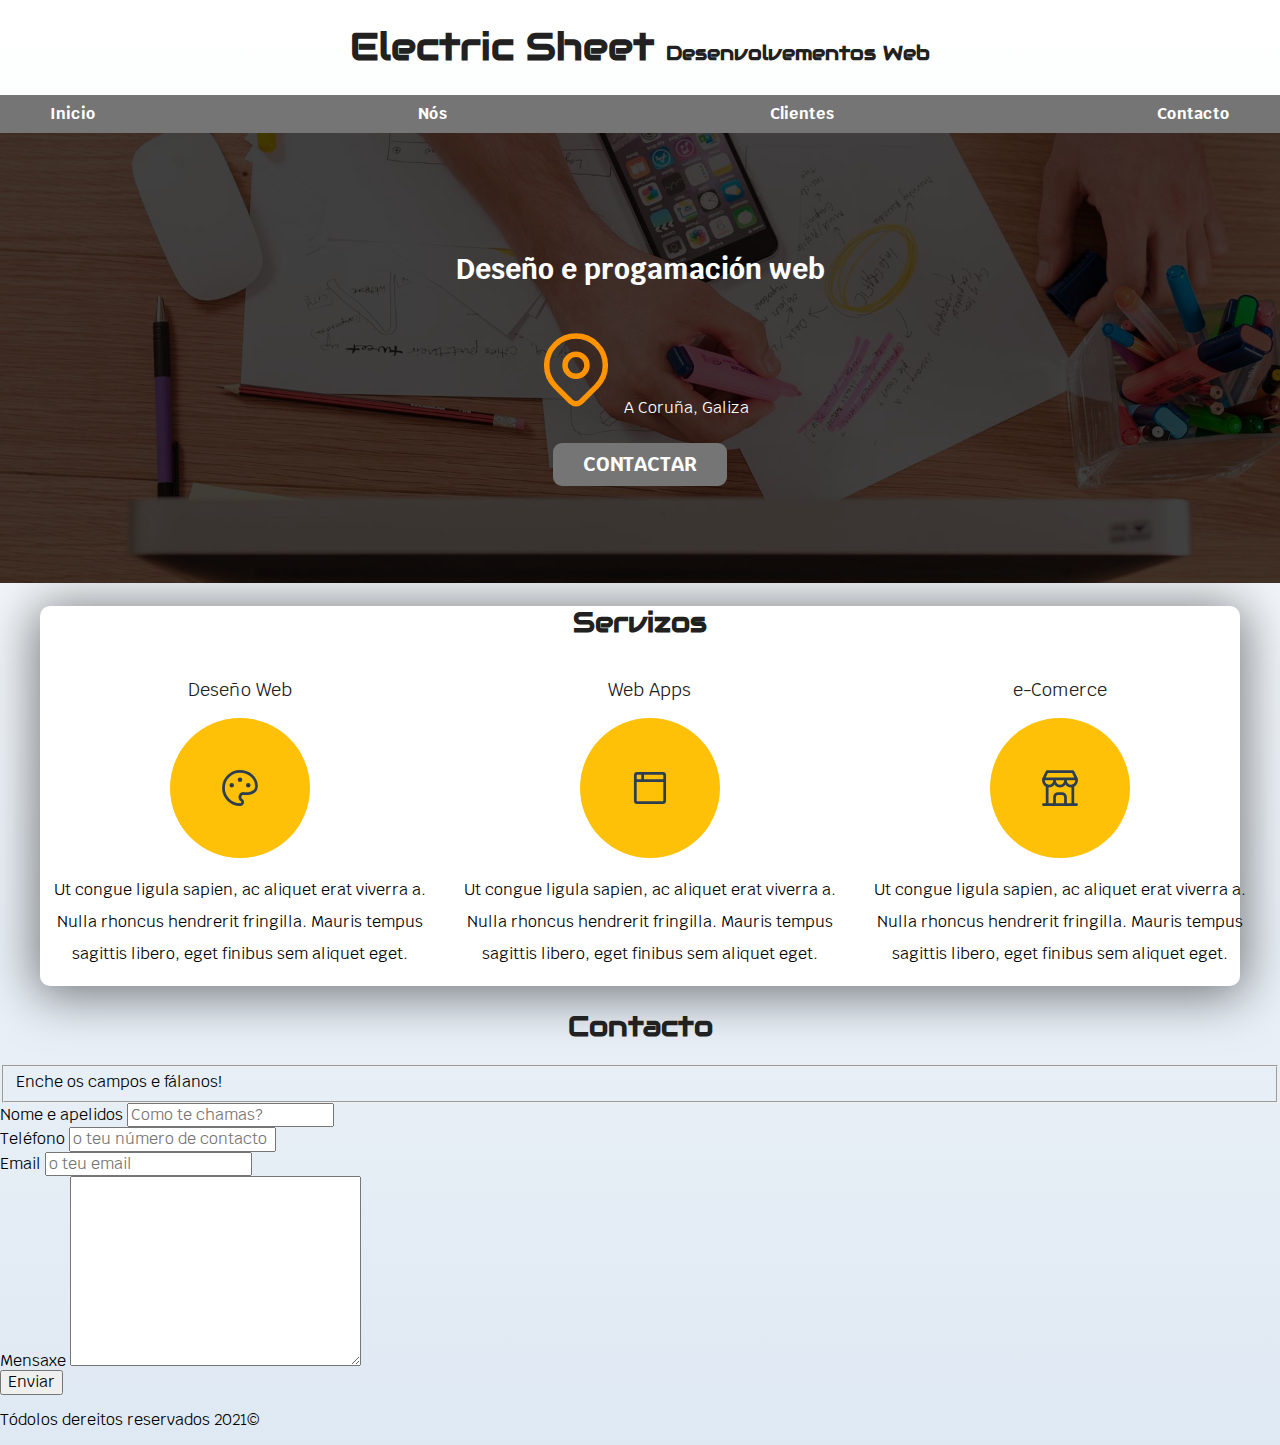
==== index.html @ 4d79a6ca "modificado footer" ====
<!DOCTYPE html>
<html lang="en">

<head>
    <meta charset="UTF-8">
    <meta name="viewport" content="width=device-width, initial-scale=1.0">
    <meta http-equiv="X-UA-Compatible" content="ie=edge">
    <title>Electric Sheet</title>
    <link rel="preload" href="css/normalize.css" as="style">
    <link rel="stylesheet" href="css/normalize.css" type="text/css">
    <style>
        @import url('https://fonts.googleapis.com/css2?family=Audiowide&display=swap');
        @import url('https://fonts.googleapis.com/css2?family=Krub:wght@400;700&display=swap');
    </style>
    <link rel="preload" href="css/style.css" as="style">
    <link rel="stylesheet" href="css/style.css" type="text/css">
</head>

<body>

    <header>
        <h1 class="titulo">Electric Sheet <span>Desenvolvementos Web</span></h1>
    </header>

    <div class="nav-bg">
        <nav class="navegacion contenedor">
            <a href="#">Inicio</a>
            <a href="nos.html">N&oacute;s</a>
            <a href="#">Clientes</a>
            <a href="#">Contacto</a>
        </nav>
    </div class="">
    <section class="hero">
        <div class="contido-hero">
            <h2>Dese&ntilde;o e progamaci&oacute;n web</h2>
            <!-- codigo icona punteiro mapa SVG -->
            <p><svg xmlns="http://www.w3.org/2000/svg" class="icon icon-tabler icon-tabler-map-pin" width="88"
                    height="88" viewBox="0 0 24 24" stroke-width="1.5" stroke="#ff9300" fill="none"
                    stroke-linecap="round" stroke-linejoin="round">
                    <path stroke="none" d="M0 0h24v24H0z" fill="none" />
                    <circle cx="12" cy="11" r="3" />
                    <path d="M17.657 16.657l-4.243 4.243a2 2 0 0 1 -2.827 0l-4.244 -4.243a8 8 0 1 1 11.314 0z" />
                </svg>
                A Coru&ntilde;a, Galiza</p> <!-- svg dentro do p para formato-->
            <a class="boton" href="#">Contactar</a>
        </div><!-- .contido-hero -->
    </section>
    <main class="contenedor sombra">
        <h2 class="titulo">Servizos</h2>

        <div class="servizos">
            <section class="servizo">
                <h3>Dese&ntilde;o Web</h3>
                <div class="iconos">
                    <svg xmlns="http://www.w3.org/2000/svg" class="icon icon-tabler icon-tabler-palette" width="44" height="44"
                        viewBox="0 0 24 24" stroke-width="1.5" stroke="#2c3e50" fill="none" stroke-linecap="round"
                        stroke-linejoin="round">
                        <path stroke="none" d="M0 0h24v24H0z" fill="none" />
                        <path
                            d="M12 21a9 9 0 1 1 0 -18a9 8 0 0 1 9 8a4.5 4 0 0 1 -4.5 4h-2.5a2 2 0 0 0 -1 3.75a1.3 1.3 0 0 1 -1 2.25" />
                        <circle cx="7.5" cy="10.5" r=".5" fill="currentColor" />
                        <circle cx="12" cy="7.5" r=".5" fill="currentColor" />
                        <circle cx="16.5" cy="10.5" r=".5" fill="currentColor" />
                    </svg>
                </div>
                <p>Ut congue ligula sapien, ac aliquet erat viverra a. Nulla rhoncus hendrerit fringilla. Mauris tempus
                    sagittis
                    libero, eget finibus sem aliquet eget.</p>
            </section>
            <section class="servizo">
                <h3>Web Apps</h3>
                <div class="iconos">
                    <svg xmlns="http://www.w3.org/2000/svg" class="icon icon-tabler icon-tabler-browser" width="44" height="44"
                        viewBox="0 0 24 24" stroke-width="1.5" stroke="#2c3e50" fill="none" stroke-linecap="round"
                        stroke-linejoin="round">
                        <path stroke="none" d="M0 0h24v24H0z" fill="none" />
                        <rect x="4" y="4" width="16" height="16" rx="1" />
                        <line x1="4" y1="8" x2="20" y2="8" />
                        <line x1="8" y1="4" x2="8" y2="8" />
                    </svg>
                </div>
                <p>Ut congue ligula sapien, ac aliquet erat viverra a. Nulla rhoncus hendrerit fringilla. Mauris tempus
                    sagittis
                    libero, eget finibus sem aliquet eget.</p>
            </section>
            <section class="servizo">
                <h3>e-Comerce</h3>
                <div class="iconos">
                    <svg xmlns="http://www.w3.org/2000/svg" class="icon icon-tabler icon-tabler-building-store" width="44" height="44"
                        viewBox="0 0 24 24" stroke-width="1.5" stroke="#2c3e50" fill="none" stroke-linecap="round"
                        stroke-linejoin="round">
                        <path stroke="none" d="M0 0h24v24H0z" fill="none" />
                        <line x1="3" y1="21" x2="21" y2="21" />
                        <path d="M3 7v1a3 3 0 0 0 6 0v-1m0 1a3 3 0 0 0 6 0v-1m0 1a3 3 0 0 0 6 0v-1h-18l2 -4h14l2 4" />
                        <line x1="5" y1="21" x2="5" y2="10.85" />
                        <line x1="19" y1="21" x2="19" y2="10.85" />
                        <path d="M9 21v-4a2 2 0 0 1 2 -2h2a2 2 0 0 1 2 2v4" />
                    </svg>
                </div>
                <p>Ut congue ligula sapien, ac aliquet erat viverra a. Nulla rhoncus hendrerit fringilla. Mauris tempus
                    sagittis
                    libero, eget finibus sem aliquet eget.</p>
            </section>
        </div> <!-- .servizos -->
    </main>

    <section>
        <h2 class="titulo">Contacto</h2>
        <form action="#" class="formulario" name="formulario" method="POST">
            <fieldset>Enche os campos e fálanos!</fieldset>
            <div>
                <label for="">Nome e apelidos</label>
                <input type="text" placeholder="Como te chamas?" />
            </div>
            <div>
                <label for="">Tel&eacute;fono</label>
                <input type="tel" placeholder="o teu n&uacute;mero de contacto" />
            </div>
            <div>
                <label for="">Email</label>
                <input type="email" placeholder="o teu email" />
            </div>
            <div>
                <label for="">Mensaxe</label>
                <textarea name="" id="" cols="30" rows="10"></textarea>
            </div>
            <div>
                <input type="submit" value="Enviar">
            </div>

        </form>
    </section>

    <footer class="footer">
        <p>Tódolos dereitos reservados 2021&copy;</p>
    </footer>

</body>

</html>
---- css/style.css ----
/* == VAR == */
:root {
    --branco: #ffffff;
    --escuro: #212121;
    --primario: #ffc107;
    --secundario: #757575;
    --gris: #dfe9f3;
}

*, *:before, *:after {
    box-sizing: inherit;
}

/*
 == GLOBAIS ==
 
 html 62.5% e body font-size fai que :
 1rem = 10px 
*/

html {
    font-size: 62.5%;
    box-sizing: border-box;
}

body {
    font-size: 16px;
    font-family: 'Krub', sans-serif;
    background-image: linear-gradient(to top, var(--gris) 0%, var(--branco) 100%);
}

.contenedor {
    max-width: 120rem;
    margin: 0rem auto;
}

.boton {
    background-color: var(--secundario);
    color: var(--branco);
    padding: 1rem 3rem;
    margin-top: 1rem;
    font-size: 2rem;
    text-decoration: none;
    text-transform: uppercase;
    font-weight: 700;
    border-radius: 0.9rem;
    width: 80%;
    text-align: center;
}

@media (min-width: 768px) {
    .boton {
        width: auto;
    }
}

.sombra {
    -webkit-box-shadow: 0px 5px 50px 5px rgba(0,0,0,0.5); /* Chrome */
    -moz-box-shadow: 0px 5px 50px 5px rgba(0,0,0,0.5); /* Firefox v4-v9 */
    box-shadow: 0px 5px 50px 5px rgba(0,0,0,0.5);
    background-color: var(--branco);
    margin-bottom: 2rem;
    border-radius: 1rem;
}

/* == TIPOGRAFIA == */

h1 {
    font-size: 3.8rem;
}

h2 {
    font-size: 2.8rem;
}

h3 {
    font-size: 1.8rem;
}

h1, h2, h3 {
    text-align: center;
}

/* == TITULOS == */

.titulo {
    color: var(--escuro);
    /* font-family: 'Audiowide', cursive; */
    font-family: 'Audiowide', cursive;

}

.titulo span {
    font-size: 2rem;
}

/* == NAVEGACION PRINCIPAL == */

.nav-bg {
    background-color: var(--secundario); 
}
   
.navegacion {
    display:flex;
    flex-direction: column;
    align-items: center;
}
@media (min-width: 480px) {
    /*
      480px -> smatphone
      768px -> tablet
      1140px -> laptop
      1400px -> monitor grande
    */
    .navegacion {
        flex-direction: row;
        justify-content: space-between;
    }
}

.navegacion a {
    text-decoration:none;
    color: var(--branco);
    padding: 1rem;
    font-weight: 700;
}

.navegacion a:hover {
    background-color: var(--primario);
    color: var(--oscuro);
}

/* == HERO == */

.hero {
    background-image: url(../img/hero.jpg);
    background-repeat: no-repeat;
    background-size: cover;
    height: 45rem;
    position: relative;
    margin-bottom: 2rem;
}

.contido-hero {
    display: flex;
    flex-direction: column;
    align-items: center;
    justify-content: center;
    position: absolute;
    background-color: rgba(0, 0, 0, 0.75);
    width: 100%;
    height: 100%;
}

.contido-hero h2,
.contido-hero p {
    color: var(--branco);
}

/* == SERVIZOS == */

@media (min-width: 768px) {
    .servizos {
        display: grid;
        grid-template-columns: repeat(3, 33.33%);
        grid-column-gap: 1rem;
    }
}

.servizo {
    display: flex;
    flex-direction: column;
    align-items: center;
}

.servizo h3 {
    color: var(--escuro);
    font-weight: normal;
}

.servizo p {
    line-height: 2;
    text-align: center;
}

.servizo .iconos {
    background-color: var(--primario);
    height: 14rem;
    width: 14rem;
    border-radius: 50%;
    display: flex;
    justify-content: center;
    align-items: center;
}
---- css/style.css ----
/* == VAR == */
:root {
    --branco: #ffffff;
    --escuro: #212121;
    --primario: #ffc107;
    --secundario: #757575;
    --gris: #dfe9f3;
}

*, *:before, *:after {
    box-sizing: inherit;
}

/*
 == GLOBAIS ==
 
 html 62.5% e body font-size fai que :
 1rem = 10px 
*/

html {
    font-size: 62.5%;
    box-sizing: border-box;
}

body {
    font-size: 16px;
    font-family: 'Krub', sans-serif;
    background-image: linear-gradient(to top, var(--gris) 0%, var(--branco) 100%);
}

.contenedor {
    max-width: 120rem;
    margin: 0rem auto;
}

.boton {
    background-color: var(--secundario);
    color: var(--branco);
    padding: 1rem 3rem;
    margin-top: 1rem;
    font-size: 2rem;
    text-decoration: none;
    text-transform: uppercase;
    font-weight: 700;
    border-radius: 0.9rem;
    width: 80%;
    text-align: center;
}

@media (min-width: 768px) {
    .boton {
        width: auto;
    }
}

.sombra {
    -webkit-box-shadow: 0px 5px 50px 5px rgba(0,0,0,0.5); /* Chrome */
    -moz-box-shadow: 0px 5px 50px 5px rgba(0,0,0,0.5); /* Firefox v4-v9 */
    box-shadow: 0px 5px 50px 5px rgba(0,0,0,0.5);
    background-color: var(--branco);
    margin-bottom: 2rem;
    border-radius: 1rem;
}

/* == TIPOGRAFIA == */

h1 {
    font-size: 3.8rem;
}

h2 {
    font-size: 2.8rem;
}

h3 {
    font-size: 1.8rem;
}

h1, h2, h3 {
    text-align: center;
}

/* == TITULOS == */

.titulo {
    color: var(--escuro);
    /* font-family: 'Audiowide', cursive; */
    font-family: 'Audiowide', cursive;

}

.titulo span {
    font-size: 2rem;
}

/* == NAVEGACION PRINCIPAL == */

.nav-bg {
    background-color: var(--secundario); 
}
   
.navegacion {
    display:flex;
    flex-direction: column;
    align-items: center;
}
@media (min-width: 480px) {
    /*
      480px -> smatphone
      768px -> tablet
      1140px -> laptop
      1400px -> monitor grande
    */
    .navegacion {
        flex-direction: row;
        justify-content: space-between;
    }
}

.navegacion a {
    text-decoration:none;
    color: var(--branco);
    padding: 1rem;
    font-weight: 700;
}

.navegacion a:hover {
    background-color: var(--primario);
    color: var(--oscuro);
}

/* == HERO == */

.hero {
    background-image: url(../img/hero.jpg);
    background-repeat: no-repeat;
    background-size: cover;
    height: 45rem;
    position: relative;
    margin-bottom: 2rem;
}

.contido-hero {
    display: flex;
    flex-direction: column;
    align-items: center;
    justify-content: center;
    position: absolute;
    background-color: rgba(0, 0, 0, 0.75);
    width: 100%;
    height: 100%;
}

.contido-hero h2,
.contido-hero p {
    color: var(--branco);
}

/* == SERVIZOS == */

@media (min-width: 768px) {
    .servizos {
        display: grid;
        grid-template-columns: repeat(3, 33.33%);
        grid-column-gap: 1rem;
    }
}

.servizo {
    display: flex;
    flex-direction: column;
    align-items: center;
}

.servizo h3 {
    color: var(--escuro);
    font-weight: normal;
}

.servizo p {
    line-height: 2;
    text-align: center;
}

.servizo .iconos {
    background-color: var(--primario);
    height: 14rem;
    width: 14rem;
    border-radius: 50%;
    display: flex;
    justify-content: center;
    align-items: center;
}
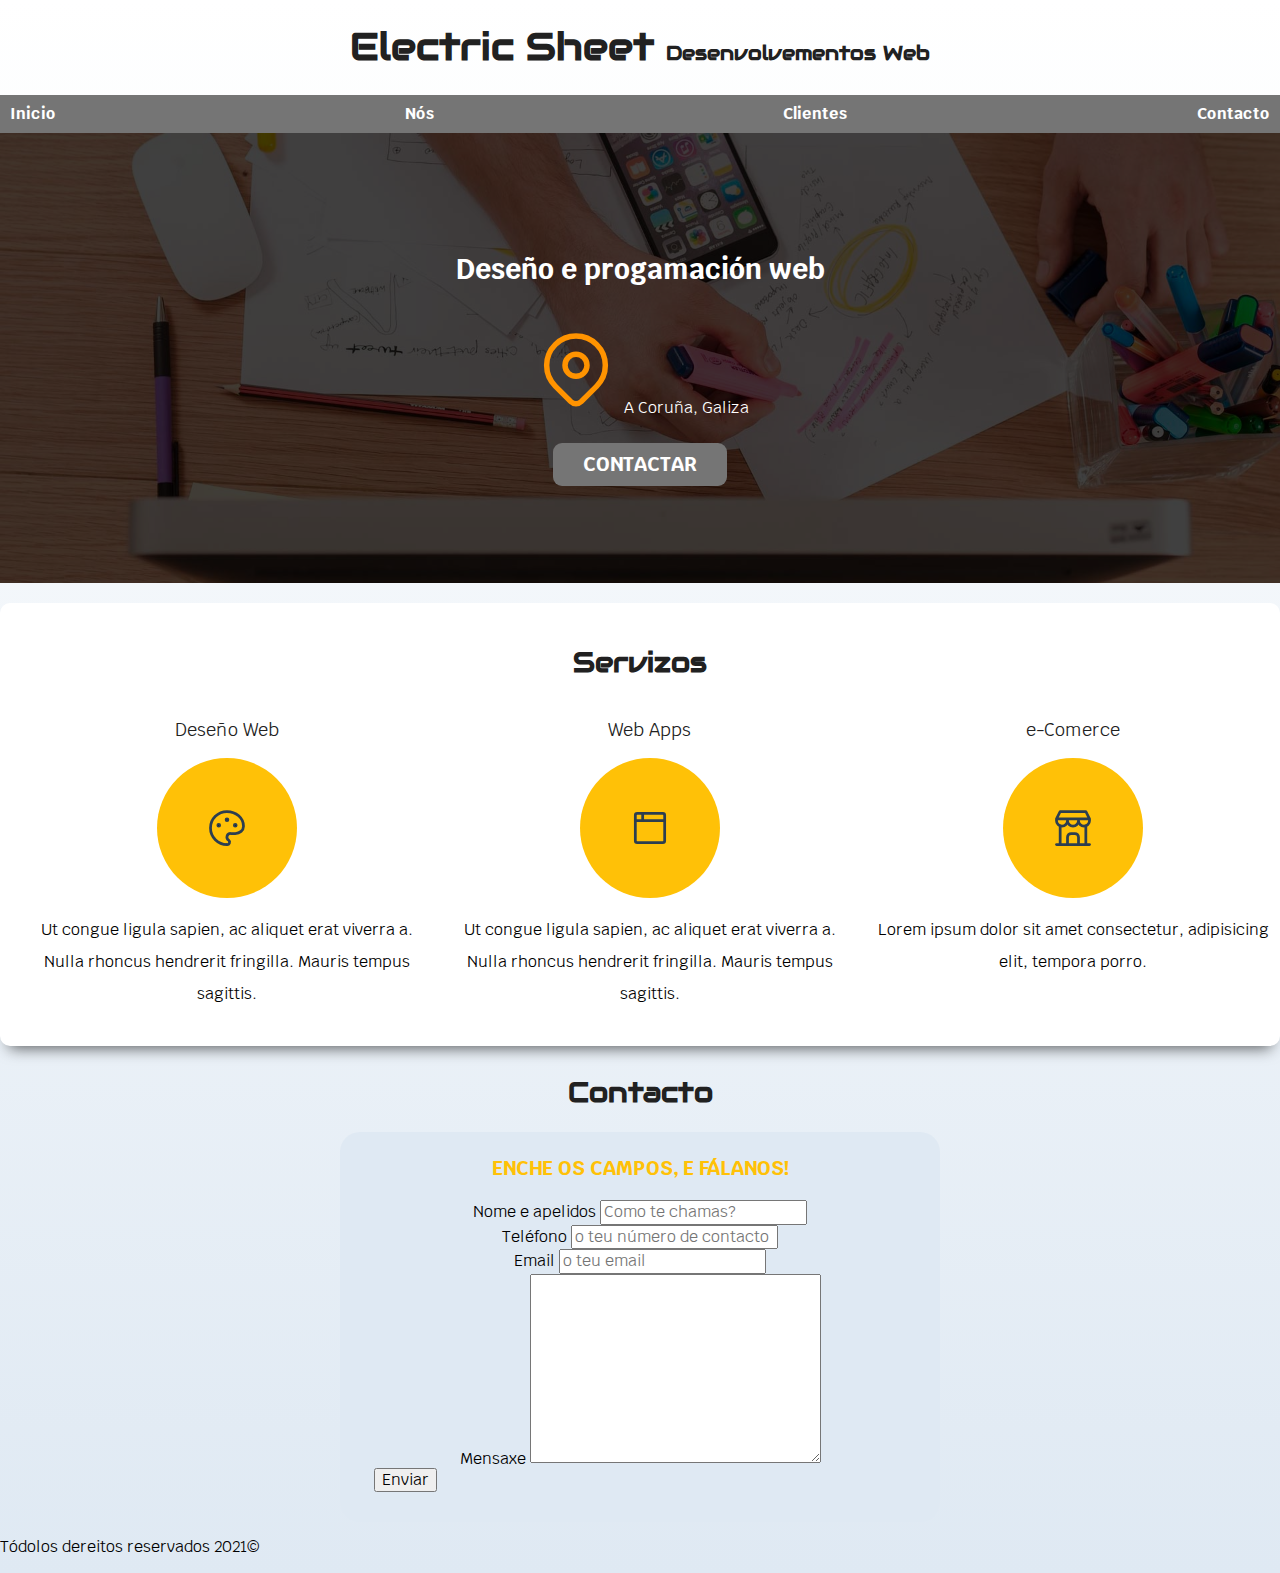
==== commit 37080442: "traballos no formulario, resolto bug Firefox" ====
--- a/index.html
+++ b/index.html
@@ -64,8 +64,7 @@
                     </svg>
                 </div>
                 <p>Ut congue ligula sapien, ac aliquet erat viverra a. Nulla rhoncus hendrerit fringilla. Mauris tempus
-                    sagittis
-                    libero, eget finibus sem aliquet eget.</p>
+                    sagittis.</p>
             </section>
             <section class="servizo">
                 <h3>Web Apps</h3>
@@ -80,8 +79,7 @@
                     </svg>
                 </div>
                 <p>Ut congue ligula sapien, ac aliquet erat viverra a. Nulla rhoncus hendrerit fringilla. Mauris tempus
-                    sagittis
-                    libero, eget finibus sem aliquet eget.</p>
+                    sagittis.</p>
             </section>
             <section class="servizo">
                 <h3>e-Comerce</h3>
@@ -97,37 +95,40 @@
                         <path d="M9 21v-4a2 2 0 0 1 2 -2h2a2 2 0 0 1 2 2v4" />
                     </svg>
                 </div>
-                <p>Ut congue ligula sapien, ac aliquet erat viverra a. Nulla rhoncus hendrerit fringilla. Mauris tempus
-                    sagittis
-                    libero, eget finibus sem aliquet eget.</p>
+                <p>Lorem ipsum dolor sit amet consectetur, adipisicing elit, tempora porro.</p>
             </section>
         </div> <!-- .servizos -->
     </main>
 
+
+    <!-- FORMULARIO -->
     <section>
         <h2 class="titulo">Contacto</h2>
         <form action="#" class="formulario" name="formulario" method="POST">
-            <fieldset>Enche os campos e fálanos!</fieldset>
-            <div>
-                <label for="">Nome e apelidos</label>
-                <input type="text" placeholder="Como te chamas?" />
-            </div>
-            <div>
-                <label for="">Tel&eacute;fono</label>
-                <input type="tel" placeholder="o teu n&uacute;mero de contacto" />
-            </div>
-            <div>
-                <label for="">Email</label>
-                <input type="email" placeholder="o teu email" />
-            </div>
-            <div>
-                <label for="">Mensaxe</label>
-                <textarea name="" id="" cols="30" rows="10"></textarea>
-            </div>
-            <div>
-                <input type="submit" value="Enviar">
-            </div>
-
+            <fieldset>
+                <div class="contenedor-campos" align="center"> <!-- estilo inline para bug firefox == WARNING == -->
+                    <legend>Enche os campos, e f&aacute;lanos!</legend> 
+                    <div class="campo">
+                        <label for="">Nome e apelidos</label>
+                        <input type="text" placeholder="Como te chamas?" />
+                    </div>
+                    <div class="campo">
+                        <label for="">Tel&eacute;fono</label>
+                        <input type="tel" placeholder="o teu n&uacute;mero de contacto" />
+                    </div>
+                    <div class="campo">
+                        <label for="">Email</label>
+                        <input type="email" placeholder="o teu email" />
+                    </div>
+                    <div class="campo">
+                        <label for="">Mensaxe</label>
+                        <textarea name="" id="" cols="30" rows="10"></textarea>
+                    </div>
+                </div> <!-- contenedor para campos do formulario -->
+                <div>
+                    <input type="submit" value="Enviar">
+                </div>
+            </fieldset>
         </form>
     </section>
 
--- a/css/style.css
+++ b/css/style.css
@@ -31,7 +31,7 @@
 }
 
 .contenedor {
-    max-width: 120rem;
+    max-width: 130rem;
     margin: 0rem auto;
 }
 
@@ -56,12 +56,13 @@
 }
 
 .sombra {
-    -webkit-box-shadow: 0px 5px 50px 5px rgba(0,0,0,0.5); /* Chrome */
-    -moz-box-shadow: 0px 5px 50px 5px rgba(0,0,0,0.5); /* Firefox v4-v9 */
-    box-shadow: 0px 5px 50px 5px rgba(0,0,0,0.5);
-    background-color: var(--branco);
-    margin-bottom: 2rem;
-    border-radius: 1rem;
+    padding: 2rem;
+    margin-bottom: 3rem;
+    background-color: rgba(255, 255, 255, 1);
+    border-radius: 10px;
+    -webkit-box-shadow: 0px 11px 15px -9px rgba(0,0,0,0.63);
+    -moz-box-shadow: 0px 11px 15px -9px rgba(0,0,0,0.63);
+    box-shadow: 0px 11px 15px -9px rgba(0,0,0,0.63);
 }
 
 /* == TIPOGRAFIA == */
@@ -190,6 +191,28 @@
     width: 14rem;
     border-radius: 50%;
     display: flex;
-    justify-content: center;
-    align-items: center;
+    justify-content: space-evenly;
+    align-items: center;
+}
+/* FOMULARIO CONTACTO */
+
+.formulario {
+    background-color: var(--gris);
+    width: min( 60rem, 100% ); /* funcion para usar o valor mais pequeno */
+    margin: 0 auto;
+    padding: 2rem;
+    border-radius: 2rem;
+}
+
+.formulario fieldset {
+    border:none;
+}
+
+.formulario legend {
+    text-align: center;
+    font-size: 2rem;
+    text-transform: uppercase;
+    font-weight: 700;
+    margin-bottom: 2rem;
+    color: var(--primario); 
 }--- a/css/style.css
+++ b/css/style.css
@@ -31,7 +31,7 @@
 }
 
 .contenedor {
-    max-width: 120rem;
+    max-width: 130rem;
     margin: 0rem auto;
 }
 
@@ -56,12 +56,13 @@
 }
 
 .sombra {
-    -webkit-box-shadow: 0px 5px 50px 5px rgba(0,0,0,0.5); /* Chrome */
-    -moz-box-shadow: 0px 5px 50px 5px rgba(0,0,0,0.5); /* Firefox v4-v9 */
-    box-shadow: 0px 5px 50px 5px rgba(0,0,0,0.5);
-    background-color: var(--branco);
-    margin-bottom: 2rem;
-    border-radius: 1rem;
+    padding: 2rem;
+    margin-bottom: 3rem;
+    background-color: rgba(255, 255, 255, 1);
+    border-radius: 10px;
+    -webkit-box-shadow: 0px 11px 15px -9px rgba(0,0,0,0.63);
+    -moz-box-shadow: 0px 11px 15px -9px rgba(0,0,0,0.63);
+    box-shadow: 0px 11px 15px -9px rgba(0,0,0,0.63);
 }
 
 /* == TIPOGRAFIA == */
@@ -190,6 +191,28 @@
     width: 14rem;
     border-radius: 50%;
     display: flex;
-    justify-content: center;
-    align-items: center;
+    justify-content: space-evenly;
+    align-items: center;
+}
+/* FOMULARIO CONTACTO */
+
+.formulario {
+    background-color: var(--gris);
+    width: min( 60rem, 100% ); /* funcion para usar o valor mais pequeno */
+    margin: 0 auto;
+    padding: 2rem;
+    border-radius: 2rem;
+}
+
+.formulario fieldset {
+    border:none;
+}
+
+.formulario legend {
+    text-align: center;
+    font-size: 2rem;
+    text-transform: uppercase;
+    font-weight: 700;
+    margin-bottom: 2rem;
+    color: var(--primario); 
 }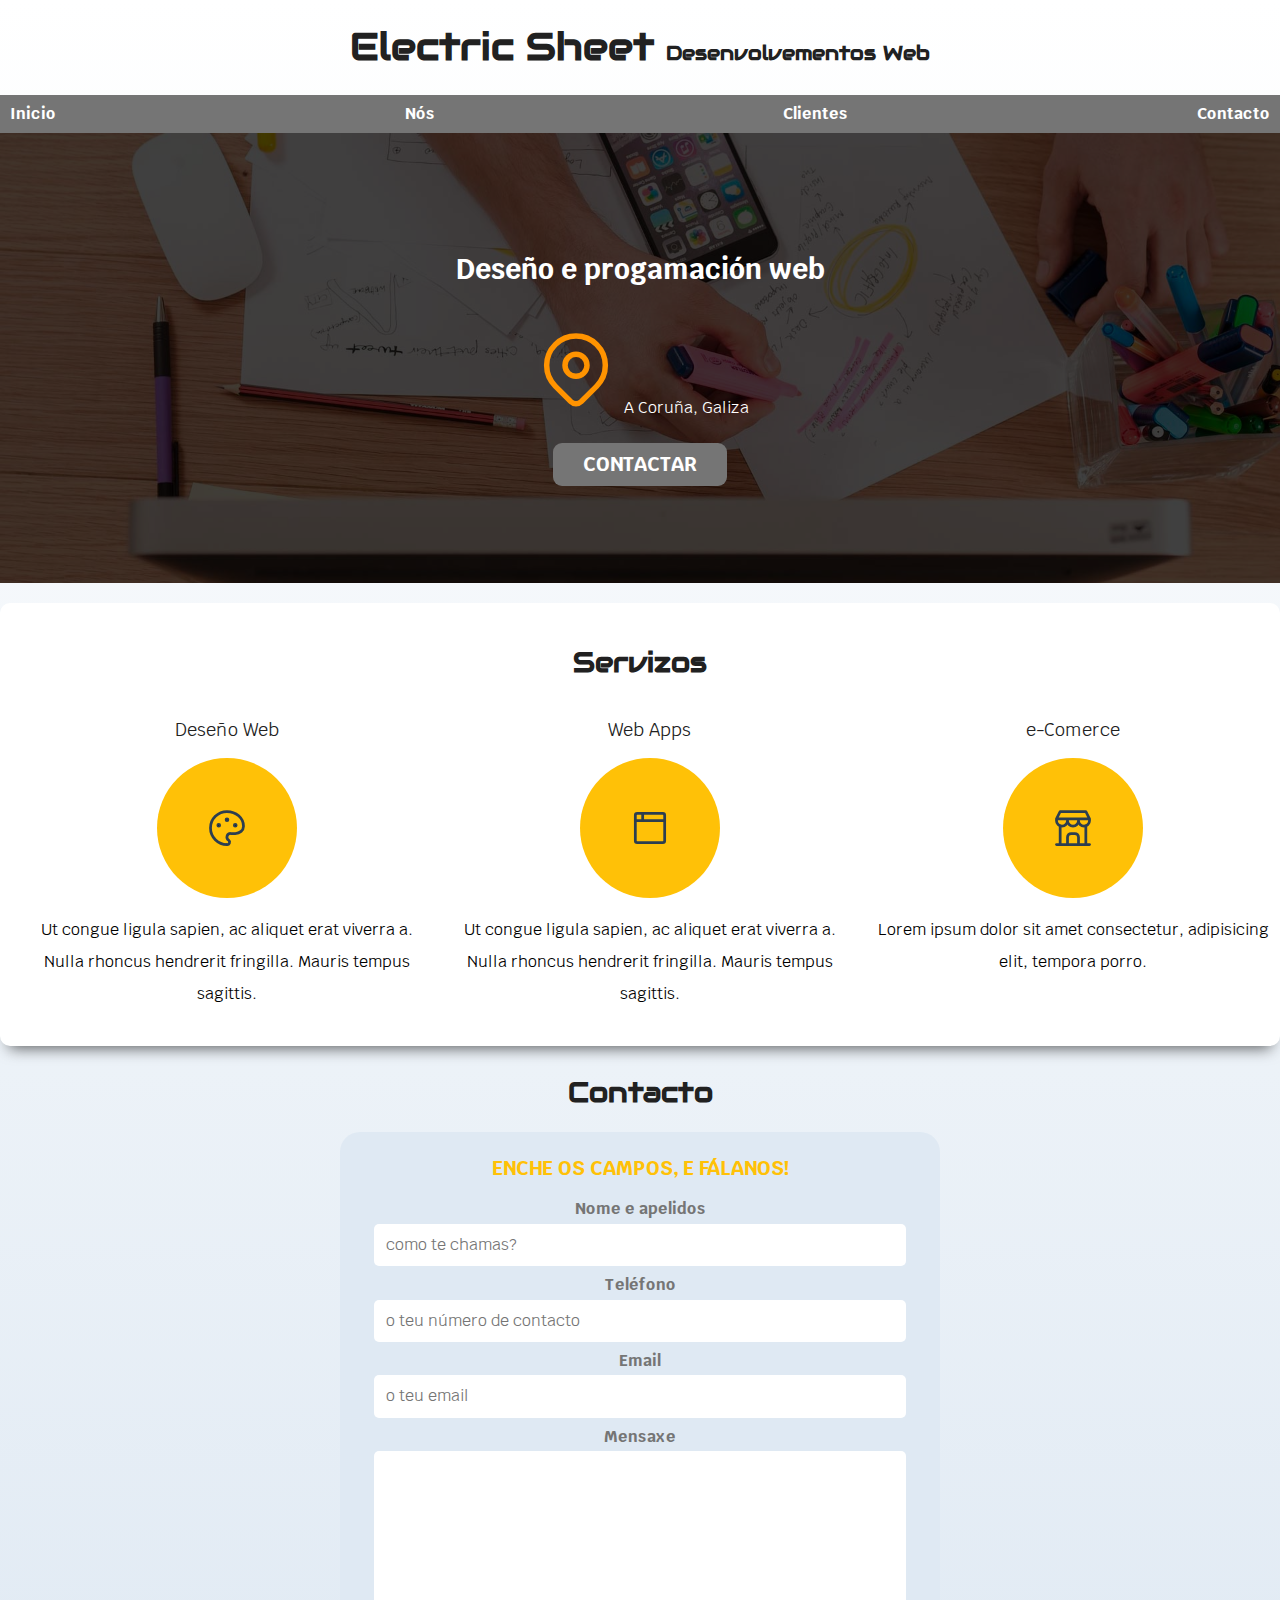
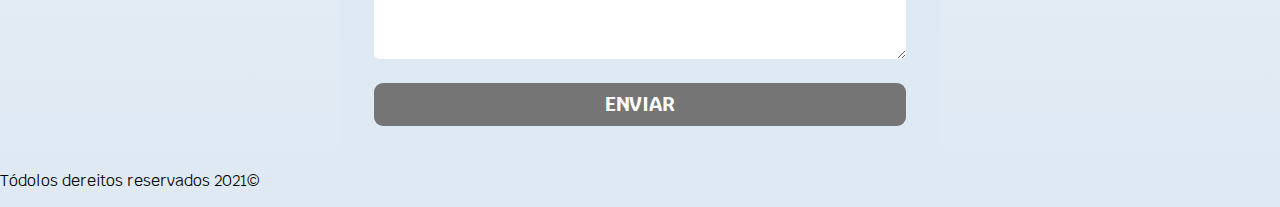
==== commit eadba130: "css form" ====
--- a/index.html
+++ b/index.html
@@ -110,7 +110,7 @@
                     <legend>Enche os campos, e f&aacute;lanos!</legend> 
                     <div class="campo">
                         <label for="">Nome e apelidos</label>
-                        <input type="text" placeholder="Como te chamas?" />
+                        <input type="text" placeholder="como te chamas?" />
                     </div>
                     <div class="campo">
                         <label for="">Tel&eacute;fono</label>
@@ -125,8 +125,8 @@
                         <textarea name="" id="" cols="30" rows="10"></textarea>
                     </div>
                 </div> <!-- contenedor para campos do formulario -->
-                <div>
-                    <input type="submit" value="Enviar">
+                <div class="enviar">
+                    <input class="boton" type="submit" value="Enviar">
                 </div>
             </fieldset>
         </form>
--- a/css/style.css
+++ b/css/style.css
@@ -47,6 +47,7 @@
     border-radius: 0.9rem;
     width: 80%;
     text-align: center;
+    border: none;
 }
 
 @media (min-width: 768px) {
@@ -63,6 +64,15 @@
     -webkit-box-shadow: 0px 11px 15px -9px rgba(0,0,0,0.63);
     -moz-box-shadow: 0px 11px 15px -9px rgba(0,0,0,0.63);
     box-shadow: 0px 11px 15px -9px rgba(0,0,0,0.63);
+}
+
+/* == UTILIDADES == */
+
+.boton:hover {
+    cursor: pointer;
+}
+.alin-dereita {
+
 }
 
 /* == TIPOGRAFIA == */
@@ -215,4 +225,32 @@
     font-weight: 700;
     margin-bottom: 2rem;
     color: var(--primario); 
+}
+
+.contenedor-campos {
+}
+
+.campo {
+    margin-bottom: 1rem;
+}
+
+.campo label {
+    display: block;
+    margin-bottom: 0.5rem;
+    color: var(--secundario);
+    font-weight: 700;
+}
+
+.campo input[type="text"],
+.campo input[type="email"],
+.campo input[type="tel"],
+.campo textarea {
+    width: 100%;
+    border: none;
+    padding: 1.2rem;
+    border-radius: 0.5rem;
+}
+
+.enviar .boton {
+    width: 100%;
 }--- a/css/style.css
+++ b/css/style.css
@@ -47,6 +47,7 @@
     border-radius: 0.9rem;
     width: 80%;
     text-align: center;
+    border: none;
 }
 
 @media (min-width: 768px) {
@@ -63,6 +64,15 @@
     -webkit-box-shadow: 0px 11px 15px -9px rgba(0,0,0,0.63);
     -moz-box-shadow: 0px 11px 15px -9px rgba(0,0,0,0.63);
     box-shadow: 0px 11px 15px -9px rgba(0,0,0,0.63);
+}
+
+/* == UTILIDADES == */
+
+.boton:hover {
+    cursor: pointer;
+}
+.alin-dereita {
+
 }
 
 /* == TIPOGRAFIA == */
@@ -215,4 +225,32 @@
     font-weight: 700;
     margin-bottom: 2rem;
     color: var(--primario); 
+}
+
+.contenedor-campos {
+}
+
+.campo {
+    margin-bottom: 1rem;
+}
+
+.campo label {
+    display: block;
+    margin-bottom: 0.5rem;
+    color: var(--secundario);
+    font-weight: 700;
+}
+
+.campo input[type="text"],
+.campo input[type="email"],
+.campo input[type="tel"],
+.campo textarea {
+    width: 100%;
+    border: none;
+    padding: 1.2rem;
+    border-radius: 0.5rem;
+}
+
+.enviar .boton {
+    width: 100%;
 }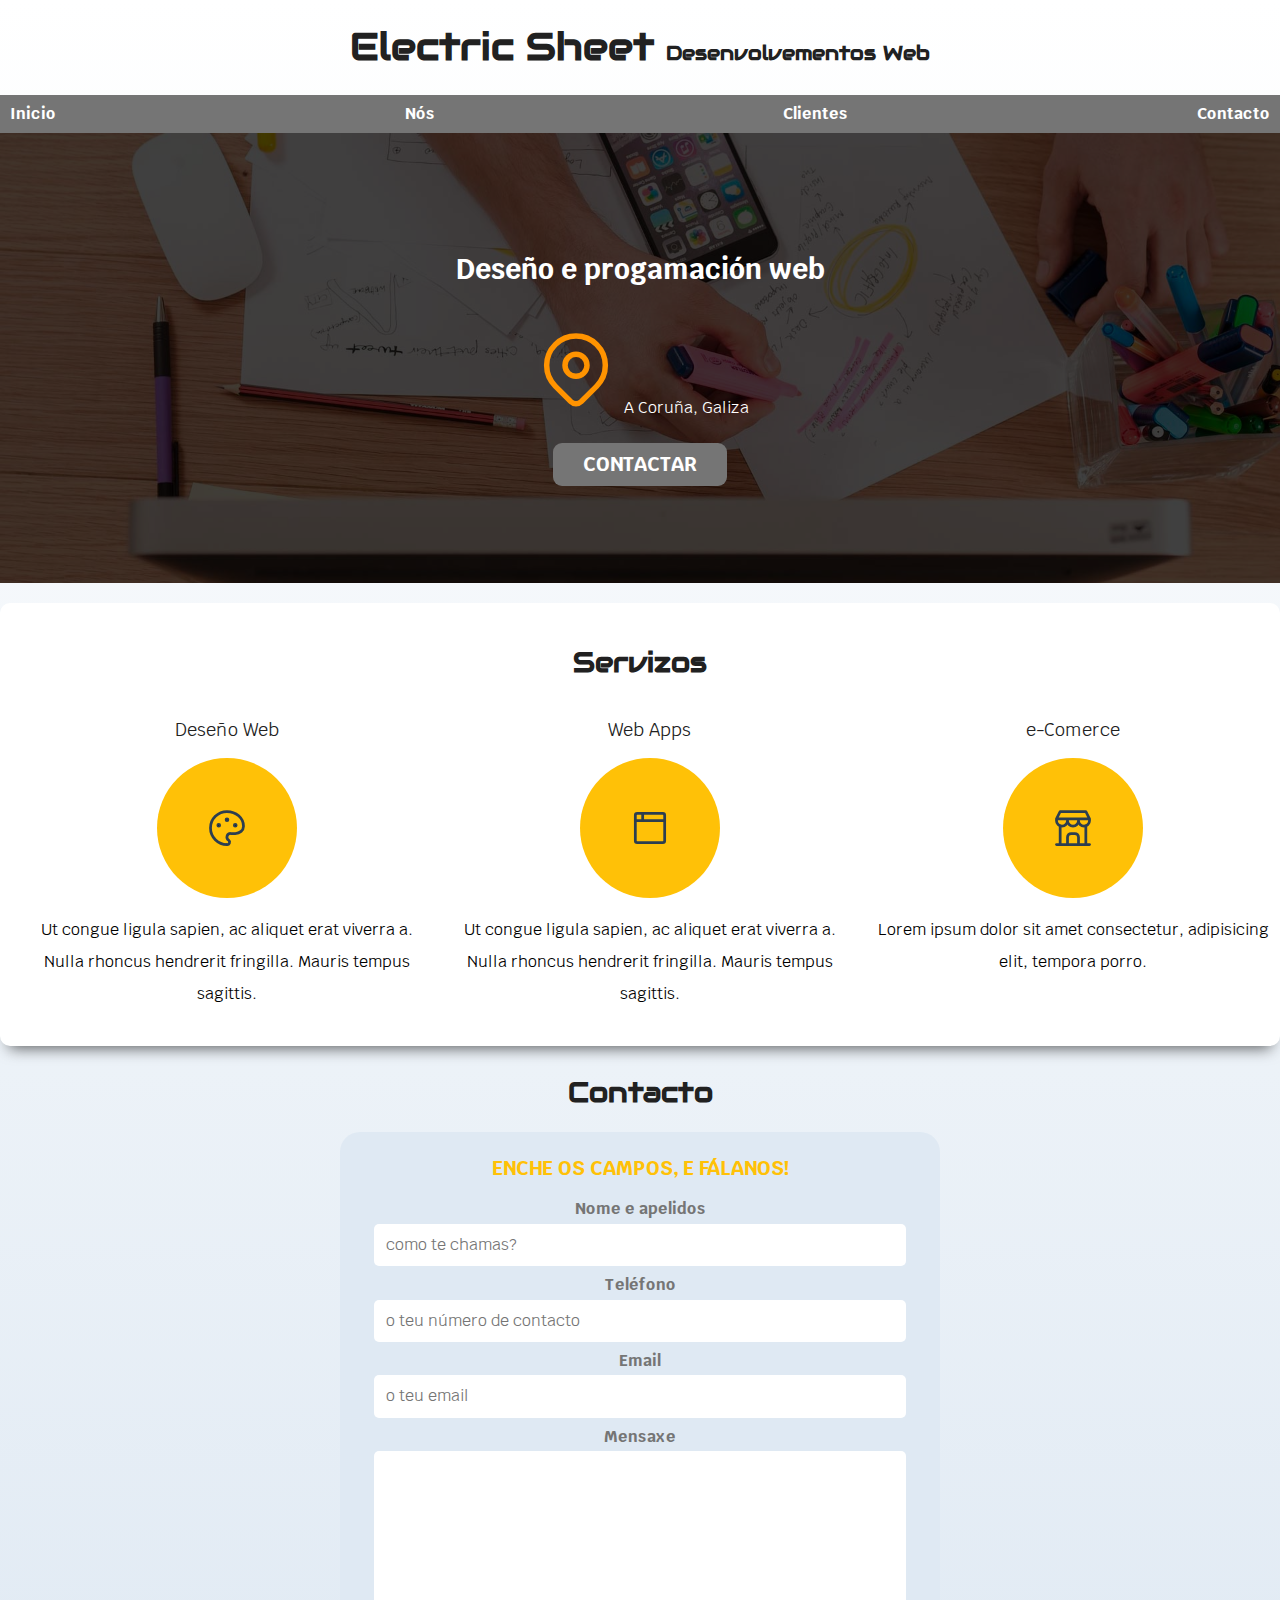
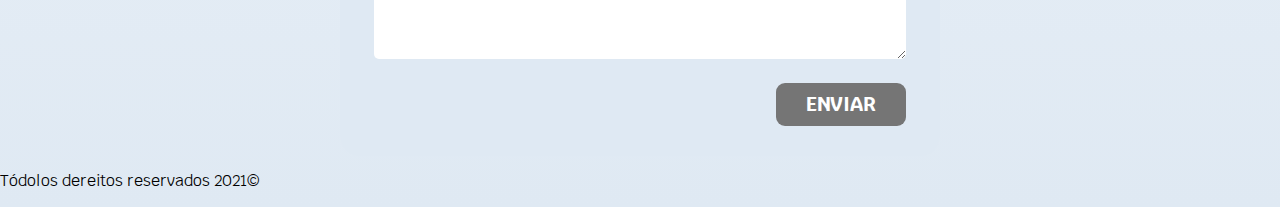
==== commit ecaa07fa: "responsive form" ====
--- a/index.html
+++ b/index.html
@@ -125,7 +125,7 @@
                         <textarea name="" id="" cols="30" rows="10"></textarea>
                     </div>
                 </div> <!-- contenedor para campos do formulario -->
-                <div class="enviar">
+                <div class="alin">
                     <input class="boton" type="submit" value="Enviar">
                 </div>
             </fieldset>
--- a/css/style.css
+++ b/css/style.css
@@ -71,8 +71,16 @@
 .boton:hover {
     cursor: pointer;
 }
-.alin-dereita {
-
+.alin {
+    display: flex;
+    justify-content: flex-end;
+}
+
+@media (max-width:780px){
+    .alin {
+        display: flex;
+        justify-content: center;            
+    }
 }
 
 /* == TIPOGRAFIA == */
--- a/css/style.css
+++ b/css/style.css
@@ -71,8 +71,16 @@
 .boton:hover {
     cursor: pointer;
 }
-.alin-dereita {
-
+.alin {
+    display: flex;
+    justify-content: flex-end;
+}
+
+@media (max-width:780px){
+    .alin {
+        display: flex;
+        justify-content: center;            
+    }
 }
 
 /* == TIPOGRAFIA == */
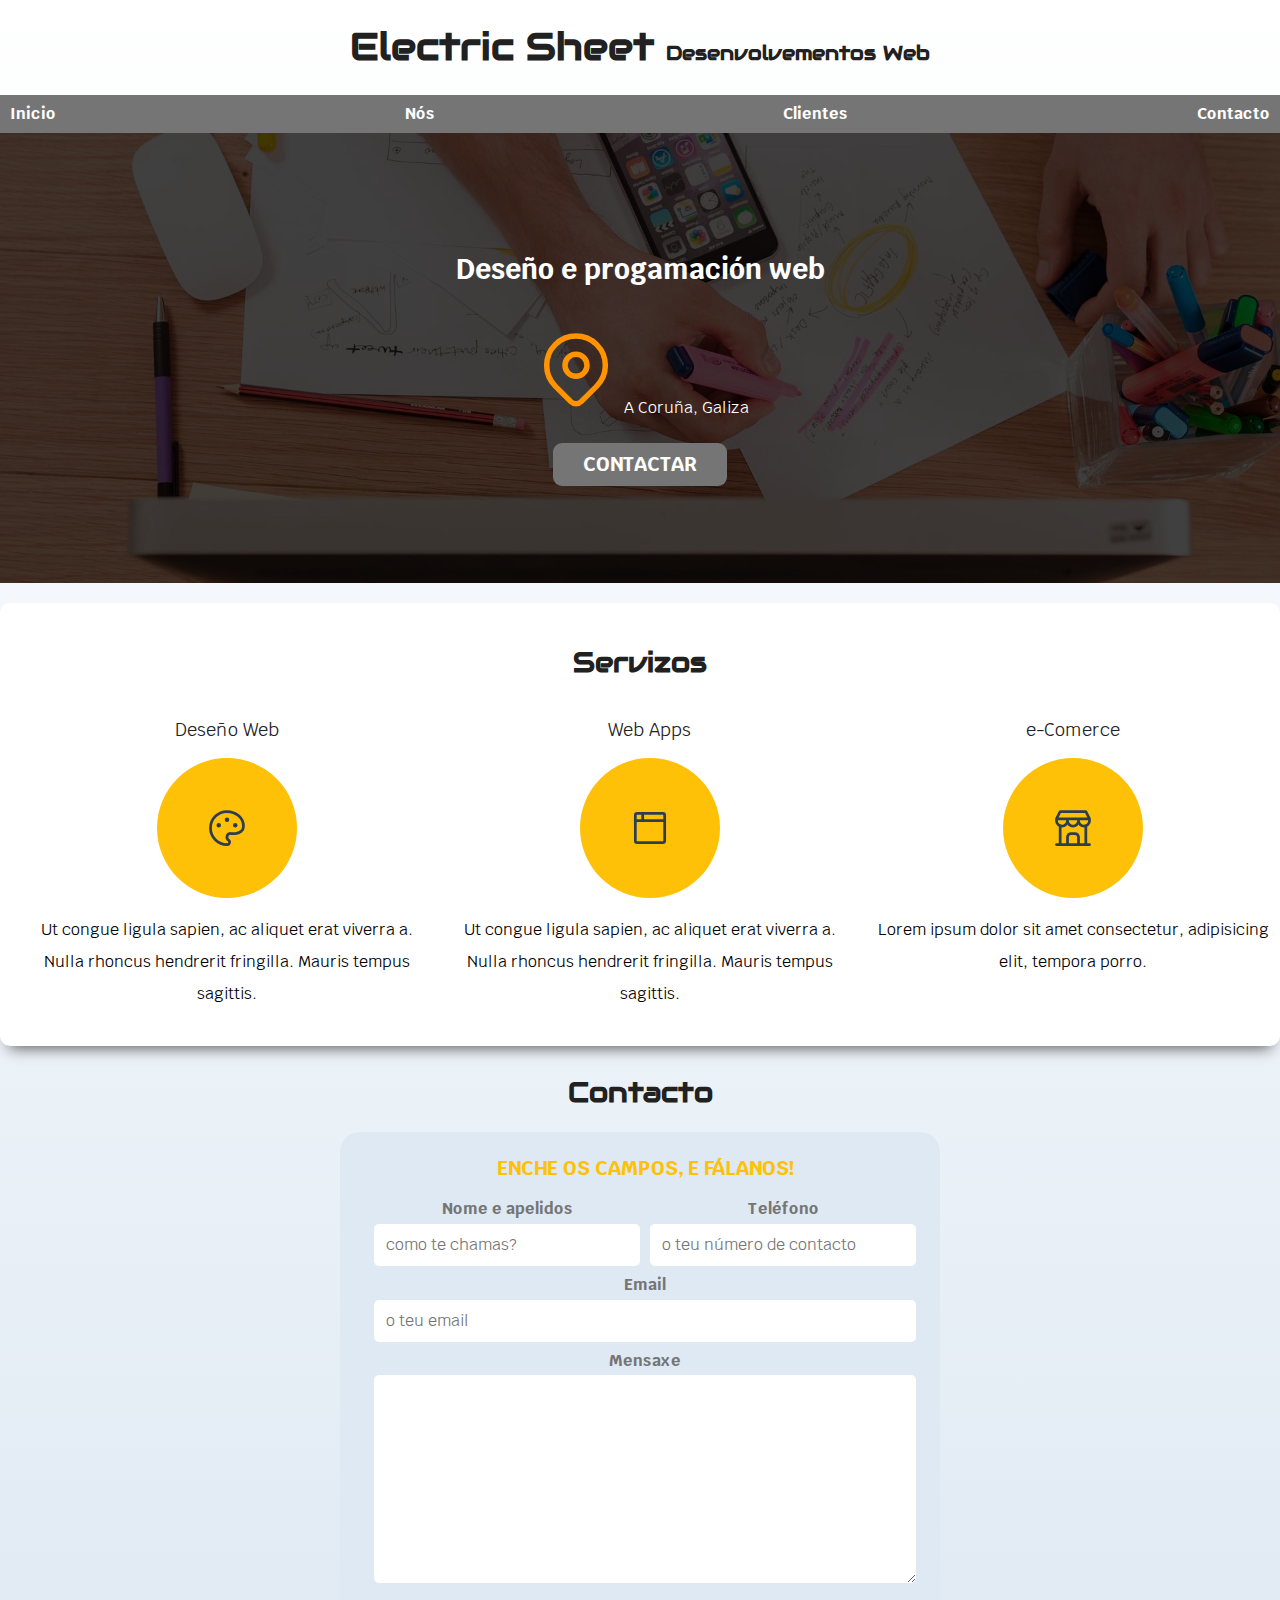
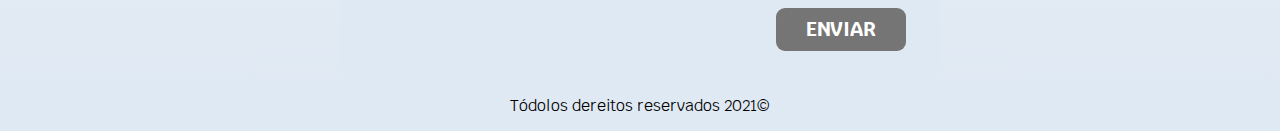
==== commit 4352e5a4: "finalizada v1 frontend" ====
--- a/index.html
+++ b/index.html
@@ -1,5 +1,5 @@
 <!DOCTYPE html>
-<html lang="en">
+<html lang="gl">
 
 <head>
     <meta charset="UTF-8">
@@ -107,7 +107,7 @@
         <form action="#" class="formulario" name="formulario" method="POST">
             <fieldset>
                 <div class="contenedor-campos" align="center"> <!-- estilo inline para bug firefox == WARNING == -->
-                    <legend>Enche os campos, e f&aacute;lanos!</legend> 
+                    <legend class="campo">Enche os campos, e f&aacute;lanos!</legend> 
                     <div class="campo">
                         <label for="">Nome e apelidos</label>
                         <input type="text" placeholder="como te chamas?" />
@@ -132,7 +132,7 @@
         </form>
     </section>
 
-    <footer class="footer">
+    <footer>
         <p>Tódolos dereitos reservados 2021&copy;</p>
     </footer>
 
--- a/css/style.css
+++ b/css/style.css
@@ -22,12 +22,25 @@
 html {
     font-size: 62.5%;
     box-sizing: border-box;
+    scroll-snap-type: y mandatory; /** Para navegacion por seccions vas dunha a outra sen poder parar no medio **/
+}
+
+/** Scroll Snap **/
+.navegacion,
+.servizos,
+.formulario {
+    scroll-snap-align: center;
+    scroll-snap-stop: always;
 }
 
 body {
     font-size: 16px;
     font-family: 'Krub', sans-serif;
     background-image: linear-gradient(to top, var(--gris) 0%, var(--branco) 100%);
+}
+
+footer {
+    text-align: center;
 }
 
 .contenedor {
@@ -177,6 +190,7 @@
     color: var(--branco);
 }
 
+
 /* == SERVIZOS == */
 
 @media (min-width: 768px) {
@@ -235,8 +249,23 @@
     color: var(--primario); 
 }
 
-.contenedor-campos {
-}
+@media (min-width:768px){
+    .contenedor-campos {
+        display: grid;
+        grid-template-columns: 50% 50%;
+        /* grid-template-rows: auto; */
+        column-gap:1rem;
+    }
+
+    .campo:nth-child(1){
+        grid-column: 1 / 3;
+    }
+    .campo:nth-child(4),
+    .campo:nth-child(5){
+        grid-column: 1 / 3;
+    }
+}
+
 
 .campo {
     margin-bottom: 1rem;
@@ -257,8 +286,4 @@
     border: none;
     padding: 1.2rem;
     border-radius: 0.5rem;
-}
-
-.enviar .boton {
-    width: 100%;
 }--- a/css/style.css
+++ b/css/style.css
@@ -22,12 +22,25 @@
 html {
     font-size: 62.5%;
     box-sizing: border-box;
+    scroll-snap-type: y mandatory; /** Para navegacion por seccions vas dunha a outra sen poder parar no medio **/
+}
+
+/** Scroll Snap **/
+.navegacion,
+.servizos,
+.formulario {
+    scroll-snap-align: center;
+    scroll-snap-stop: always;
 }
 
 body {
     font-size: 16px;
     font-family: 'Krub', sans-serif;
     background-image: linear-gradient(to top, var(--gris) 0%, var(--branco) 100%);
+}
+
+footer {
+    text-align: center;
 }
 
 .contenedor {
@@ -177,6 +190,7 @@
     color: var(--branco);
 }
 
+
 /* == SERVIZOS == */
 
 @media (min-width: 768px) {
@@ -235,8 +249,23 @@
     color: var(--primario); 
 }
 
-.contenedor-campos {
-}
+@media (min-width:768px){
+    .contenedor-campos {
+        display: grid;
+        grid-template-columns: 50% 50%;
+        /* grid-template-rows: auto; */
+        column-gap:1rem;
+    }
+
+    .campo:nth-child(1){
+        grid-column: 1 / 3;
+    }
+    .campo:nth-child(4),
+    .campo:nth-child(5){
+        grid-column: 1 / 3;
+    }
+}
+
 
 .campo {
     margin-bottom: 1rem;
@@ -257,8 +286,4 @@
     border: none;
     padding: 1.2rem;
     border-radius: 0.5rem;
-}
-
-.enviar .boton {
-    width: 100%;
 }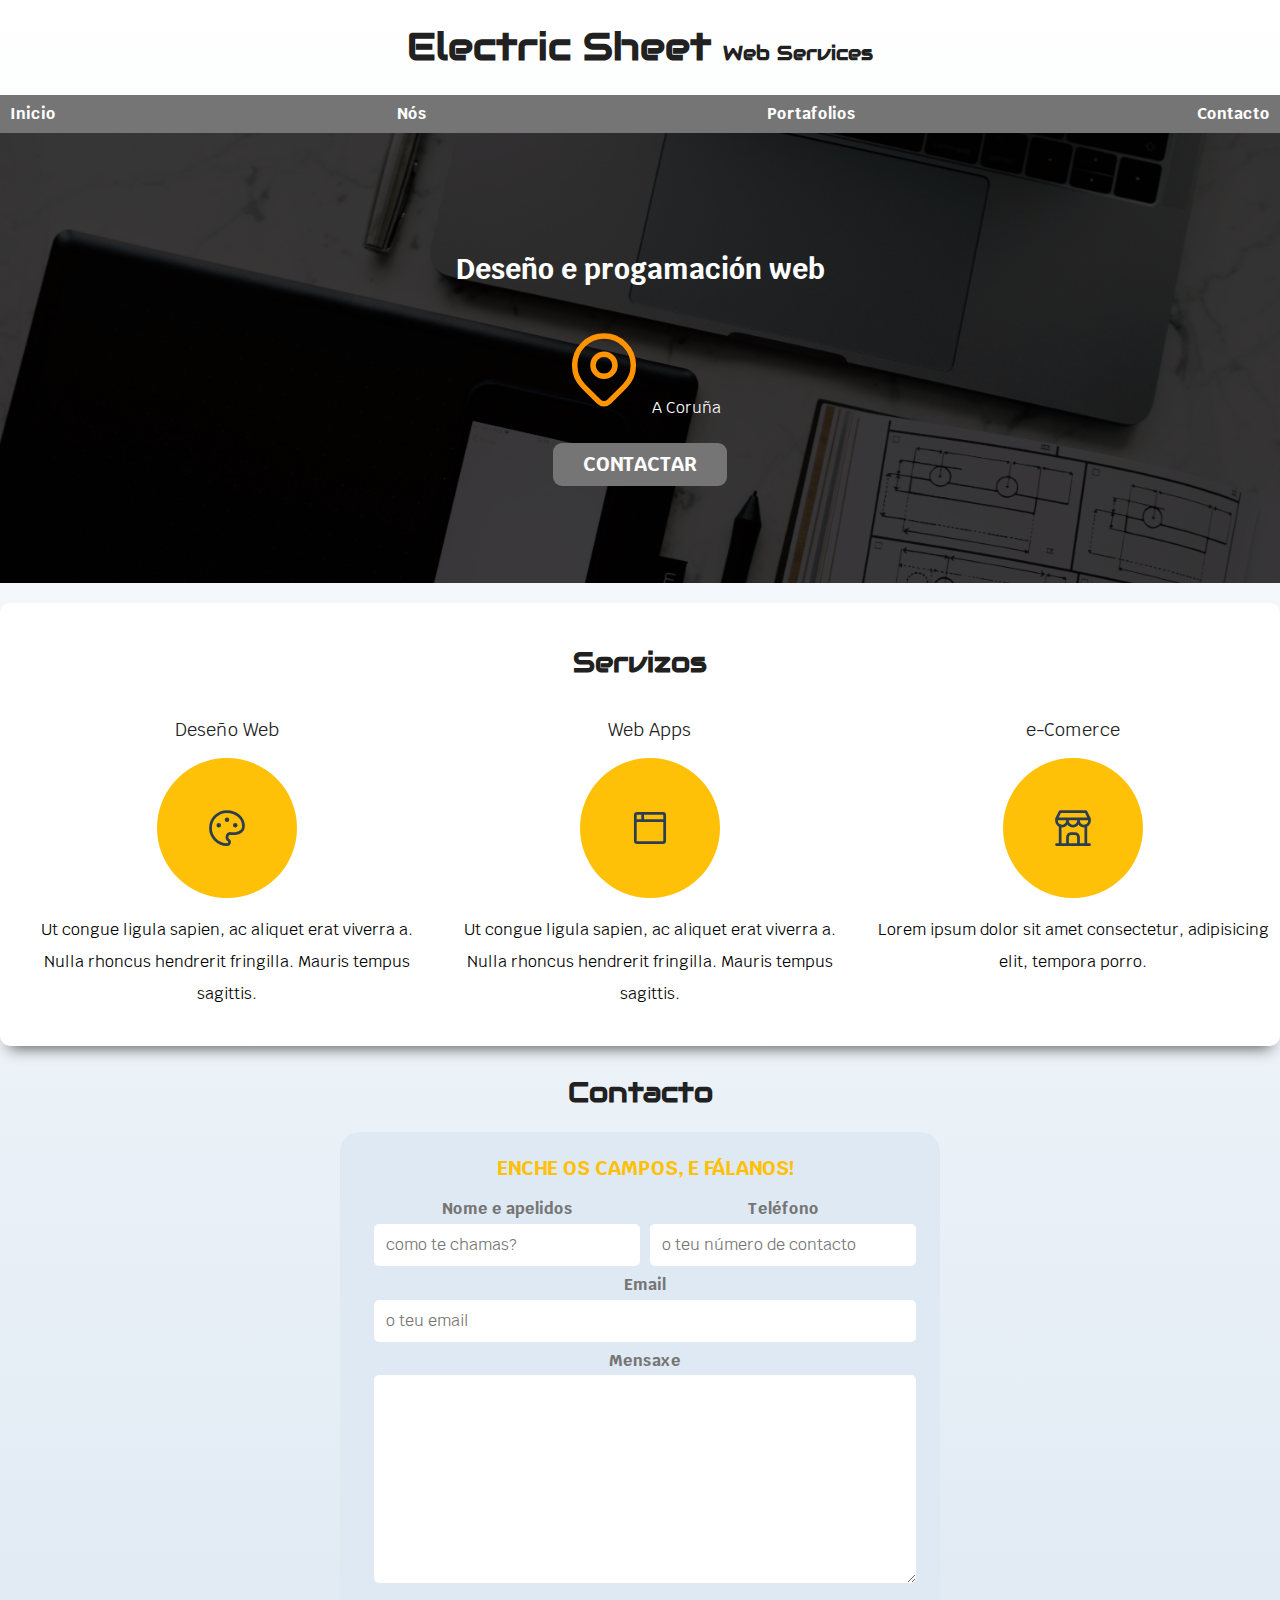
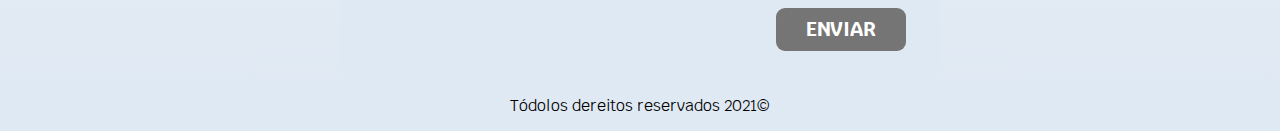
==== commit 087efc8e: "update front" ====
--- a/index.html
+++ b/index.html
@@ -19,15 +19,15 @@
 <body>
 
     <header>
-        <h1 class="titulo">Electric Sheet <span>Desenvolvementos Web</span></h1>
+        <h1 class="titulo">Electric Sheet <span>Web Services</span></h1>
     </header>
 
     <div class="nav-bg">
         <nav class="navegacion contenedor">
             <a href="#">Inicio</a>
             <a href="nos.html">N&oacute;s</a>
-            <a href="#">Clientes</a>
-            <a href="#">Contacto</a>
+            <a href="portafolios.html">Portafolios</a>
+            <a href="#contacto">Contacto</a>
         </nav>
     </div class="">
     <section class="hero">
@@ -41,7 +41,7 @@
                     <circle cx="12" cy="11" r="3" />
                     <path d="M17.657 16.657l-4.243 4.243a2 2 0 0 1 -2.827 0l-4.244 -4.243a8 8 0 1 1 11.314 0z" />
                 </svg>
-                A Coru&ntilde;a, Galiza</p> <!-- svg dentro do p para formato-->
+                A Coru&ntilde;a</p> <!-- svg dentro do p para formato-->
             <a class="boton" href="#">Contactar</a>
         </div><!-- .contido-hero -->
     </section>
@@ -103,6 +103,7 @@
 
     <!-- FORMULARIO -->
     <section>
+        <a name="contacto"></a>
         <h2 class="titulo">Contacto</h2>
         <form action="#" class="formulario" name="formulario" method="POST">
             <fieldset>
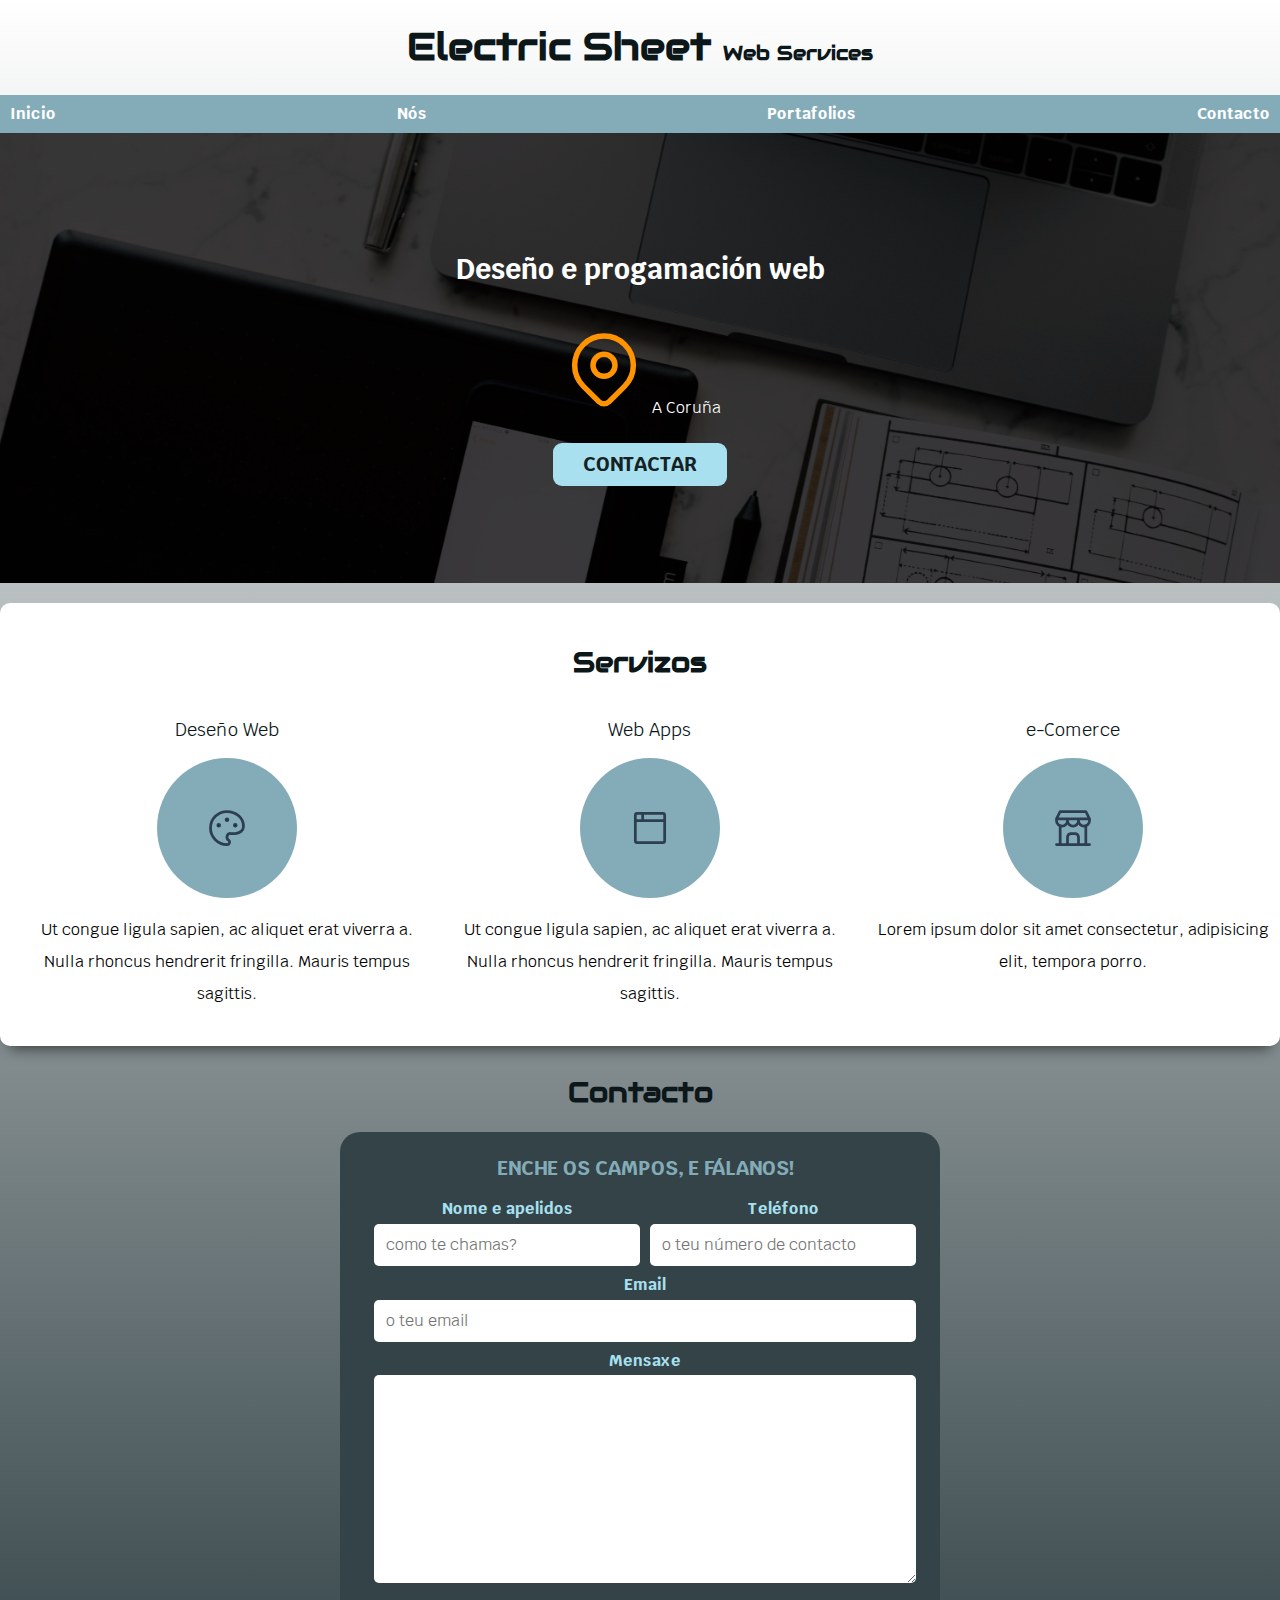
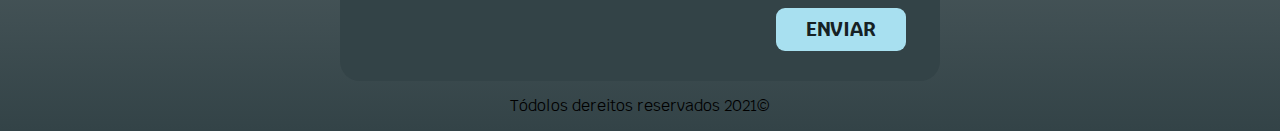
==== commit 810f9c9e: "cambio paleta" ====
--- a/index.html
+++ b/index.html
@@ -8,6 +8,7 @@
     <title>Electric Sheet</title>
     <link rel="preload" href="css/normalize.css" as="style">
     <link rel="stylesheet" href="css/normalize.css" type="text/css">
+    <link rel="shortcut icon" type="image/ico" href="img/favicon.ico"/> <!-- falta facelo :) -->
     <style>
         @import url('https://fonts.googleapis.com/css2?family=Audiowide&display=swap');
         @import url('https://fonts.googleapis.com/css2?family=Krub:wght@400;700&display=swap');
--- a/css/style.css
+++ b/css/style.css
@@ -2,10 +2,11 @@
 /* == VAR == */
 :root {
     --branco: #ffffff;
-    --escuro: #212121;
-    --primario: #ffc107;
-    --secundario: #757575;
-    --gris: #dfe9f3;
+    --escuro: #0C171A;
+    --gris: #334347;
+    --primario: #84ACB8;
+    --secundario: #A8E0F0;
+    --alternativo: #162124;
 }
 
 *, *:before, *:after {
@@ -50,7 +51,7 @@
 
 .boton {
     background-color: var(--secundario);
-    color: var(--branco);
+    color: var(--alternativo);
     padding: 1rem 3rem;
     margin-top: 1rem;
     font-size: 2rem;
@@ -130,7 +131,7 @@
 /* == NAVEGACION PRINCIPAL == */
 
 .nav-bg {
-    background-color: var(--secundario); 
+    background-color: var(--primario); 
 }
    
 .navegacion {
--- a/css/style.css
+++ b/css/style.css
@@ -2,10 +2,11 @@
 /* == VAR == */
 :root {
     --branco: #ffffff;
-    --escuro: #212121;
-    --primario: #ffc107;
-    --secundario: #757575;
-    --gris: #dfe9f3;
+    --escuro: #0C171A;
+    --gris: #334347;
+    --primario: #84ACB8;
+    --secundario: #A8E0F0;
+    --alternativo: #162124;
 }
 
 *, *:before, *:after {
@@ -50,7 +51,7 @@
 
 .boton {
     background-color: var(--secundario);
-    color: var(--branco);
+    color: var(--alternativo);
     padding: 1rem 3rem;
     margin-top: 1rem;
     font-size: 2rem;
@@ -130,7 +131,7 @@
 /* == NAVEGACION PRINCIPAL == */
 
 .nav-bg {
-    background-color: var(--secundario); 
+    background-color: var(--primario); 
 }
    
 .navegacion {
